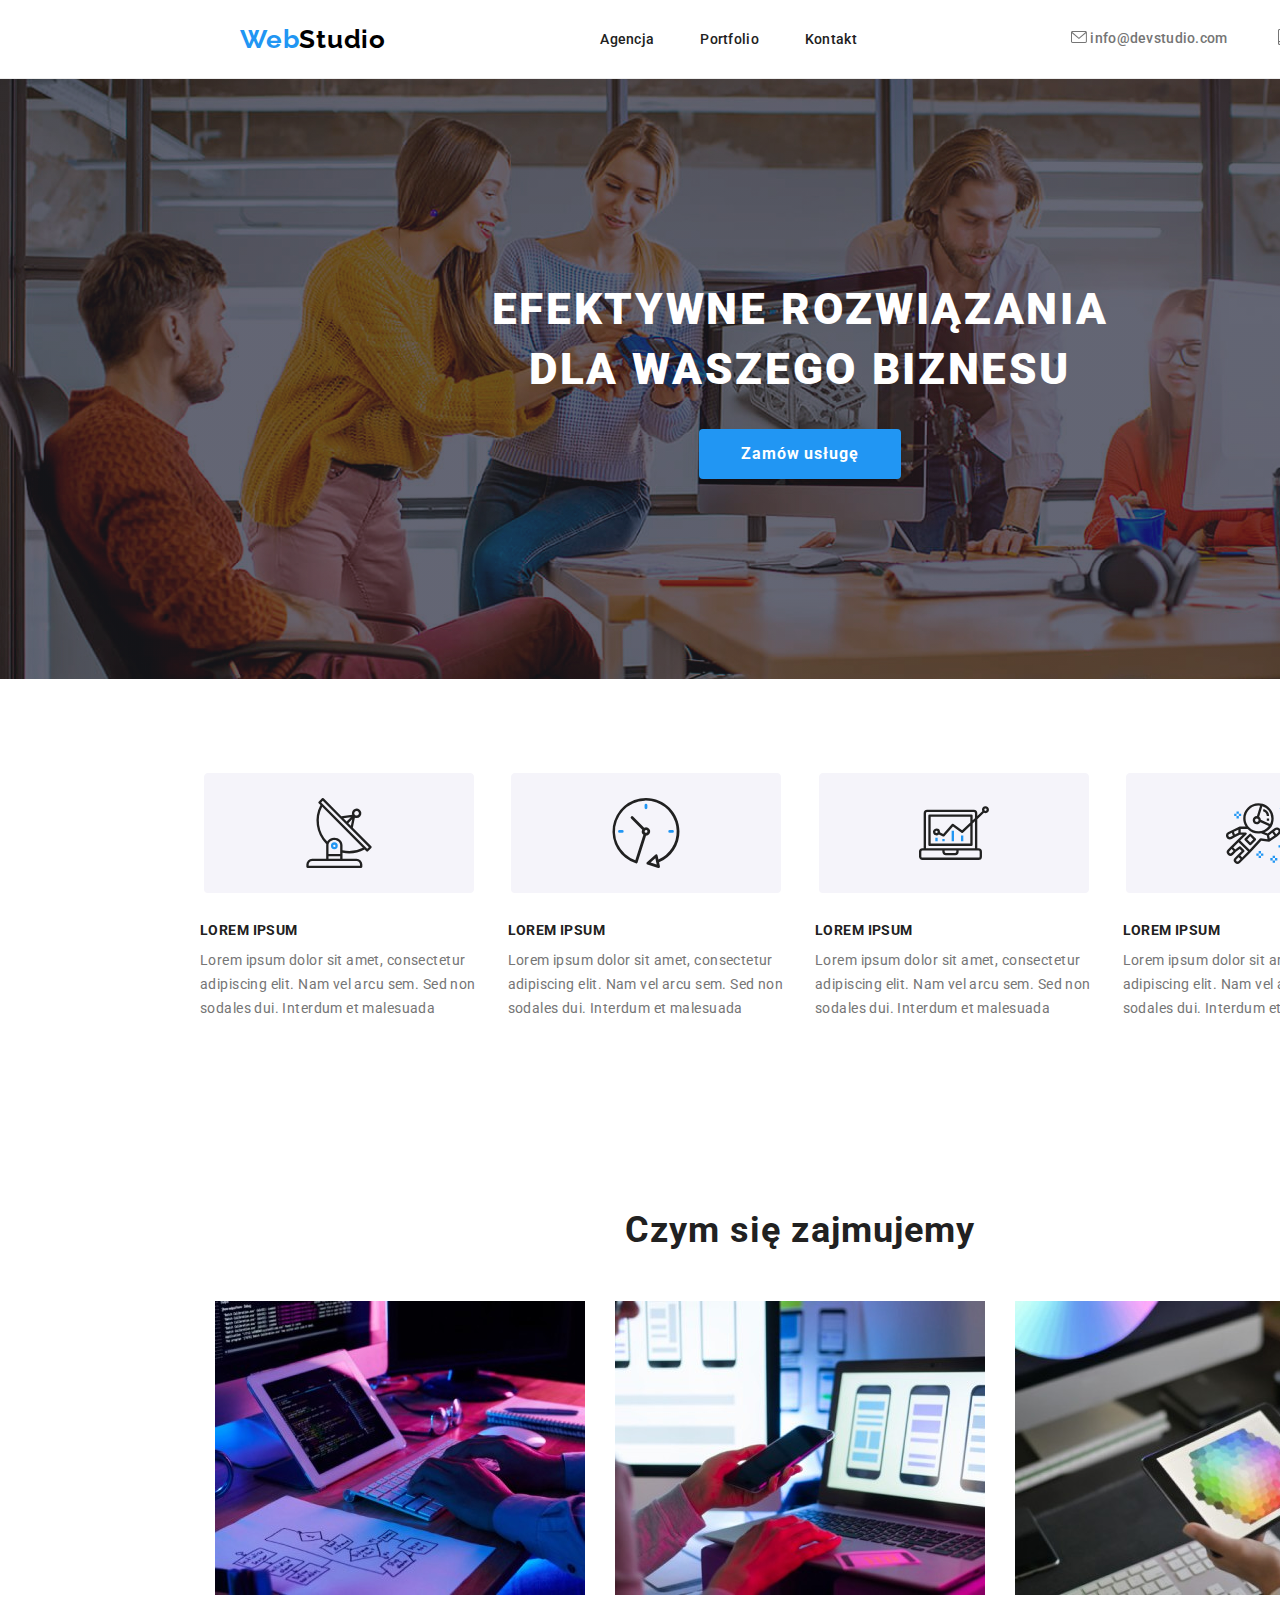
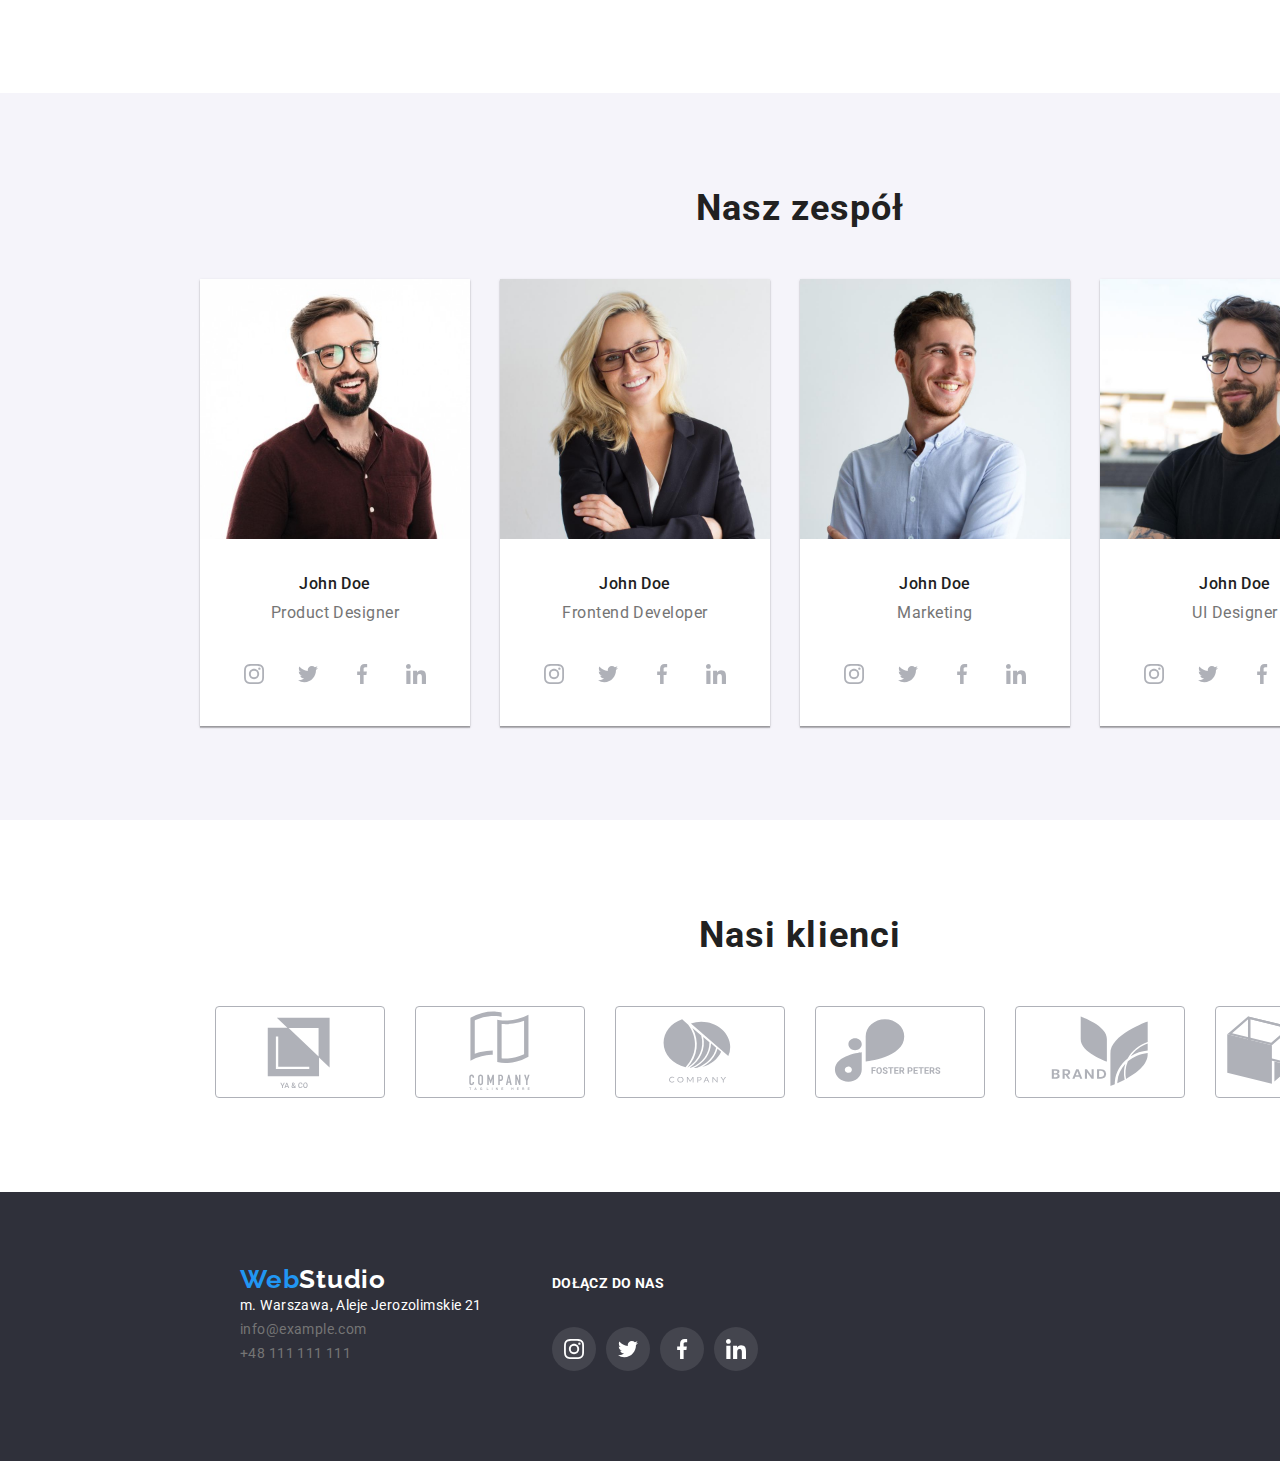
==== index.html @ 2d2eecfd "init" ====
<!doctype html>
<html lang="pl">

<head>
    <meta charset="UTF-8">
    <meta name="viewport" content="width=device-width, initial-scale=1.0">
    <title>WebSTUDIO</title>
    <link rel="preconnect" href="https://fonts.googleapis.com" />
    <link rel="preconnect" href="https://fonts.gstatic.com" crossorigin />
    <link rel="stylesheet"
        href="https://fonts.googleapis.com/css2?family=Raleway:wght@700&family=Roboto:wght@400;500;700;900&display=swap" />
    <link rel="stylesheet" href="./css/modern-normalize-mini.css">
    <link rel="stylesheet" href="css/styles.css" />
</head>

<body>
<!--header-->
    <header class="header">
        <div class="header__arrange container">
            <a class="logo" href="./index.html">
                <span class="logo__prim">Web</span><span class="logo__sec">Studio</span>
            </a>
            <nav class="nav">
                <ul class="nav__list">
                    <li class="nav__item"><a class="nav__link link__header" href="./index.html">Agencja</a></li>
                    <li class="nav__item"><a class="nav__link link__header" href="./portfolio.html">Portfolio</a></li>
                    <li class="nav__item"><a class="nav__link link__header" href="#">Kontakt</a></li>
                </ul>
            </nav>
            <ul class="contact__list">
                <li class="contact__item"> <a class="contact__link contact--email link__header" href="mailto:info@devstudio.com">
                 <svg class="contact__svg" width="16" height="12">
                  <use href="./images/icons.svg#icon-envelope"></use>
                 </svg> info@devstudio.com </a> 
                </li>
                <li class="contact__item"> <a class="contact__link contact--phone link__header"
                        href="tel:0048111111111">
                 <svg class="contact__svg" width="10" height="16">
                  <use href="./images/icons.svg#icon-smartphone"></use>
                 </svg>
                        +48 111 111 111</a> </li>
            </ul>
        </div>
    </header>

    <main class="main">
        <!-- sekcja baner-->
        <section class="banner center section">
            <div class="container">
                <h1 class="banner__title">EFEKTYWNE ROZWIĄZANIA <br> DLA WASZEGO BIZNESU</h1>
                <button class="banner__button banner__button:hover banner__button:focus-visible" type="button">Zamów
                    usługę</button>
            </div>
        </section>
        <!--sekcja nasze atuty -->
        <section class="assets section">
            <div class="container">
                <ul class="assets__list">
                    <li class="assets__item">
                        <div class="assets__svg">
                            <svg width="270" height="120">
                              <use href="./images/icons.svg#icon-antenna"></use>
                            </svg>
                          </div>
                        <h3 class="assets__title">LOREM IPSUM</h3>
                        <p class="assets__text">Lorem ipsum dolor sit amet, consectetur adipiscing elit. Nam vel arcu
                            sem. Sed non sodales dui. Interdum et malesuada</p>
                    </li>
                    <li class="assets__item">
                        <div class="assets__svg">
                            <svg width="270" height="120">
                              <use href="./images/icons.svg#icon-clock"></use>
                            </svg>
                          </div>
                        <h3 class="assets__title">LOREM IPSUM</h3>
                        <p class="assets__text">Lorem ipsum dolor sit amet, consectetur adipiscing elit. Nam vel
                            arcu sem. Sed non sodales dui. Interdum et malesuada</p>
                    </li>
                    <li class="assets__item">
                        <div class="assets__svg">
                            <svg width="270" height="120">
                              <use href="./images/icons.svg#icon-computer"></use>
                            </svg>
                          </div>
                        <h3 class="assets__title">LOREM IPSUM</h3>
                        <p class="assets__text">Lorem ipsum dolor sit amet, consectetur adipiscing elit. Nam vel arcu
                            sem. Sed non sodales dui. Interdum et malesuada</p>
                    </li>
                    <li class="assets__item">
                        <div class="assets__svg">
                            <svg width="270" height="120">
                              <use href="./images/icons.svg#icon-astronaut"></use>
                            </svg>
                          </div>
                        <h3 class="assets__title">LOREM IPSUM</h3>
                        <p class="assets__text">Lorem ipsum dolor sit amet, consectetur adipiscing elit. Nam vel
                            arcu sem. Sed non sodales dui. Interdum et malesuada</p>
                    </li>
                </ul>
            </div>
        </section>
        <!--sekcja projekty-->
        <section class="scope section center">
            <div class="container">
                <h2 class="secondary__title scope__title">Czym się zajmujemy</h2>
                <ul class="scope__list">
                    <li class="scope__item"><img class="scope__img" src="./images/img3_sq.jpg"
                            alt="web designer working with graphic tablet chosing color" width="370" height="294"></li>
                    <li class="scope__item"><img class="scope__img" src="./images/img2_sq.jpg"
                            alt="web ui designer developing an app for mobile phone" width="370" height="294"></li>
                    <li class="scope__item"><img class="scope__img" src="./images/img1_sq.jpg"
                            alt="programmer typing-alghorithm, monitor and graphical tablet are on site" width="370"
                            height="294"></li>
                </ul>
            </div>
        </section>
        <!--sekcja zespół-->
        <section class="team section center">
            <div class="container">
                <h2 class="secondary__title team__title">Nasz zespół</h2>
                <ul class="team__list">
                    <li class="team__item">
                        <img class="team__img" src="./images/photo1_sq.jpg"
                            alt="smiling male face wearing beard and glasses" width="270" height="260">
                        <h4 class="team__name">John Doe</h4>
                        <p class="team__profession">Product Designer</p>
                    <ul class="smedia smedia__list">
                        <li class="smedia__bckgr">
                          <a class="smedia__logo" href="#">
                            <svg width="20" height="20">
                              <use href="./images/icons.svg#icon-instagram"></use>
                            </svg>
                          </a>
                        </li>
                        <li class="smedia__bckgr">
                          <a class="smedia__logo" href="#">
                            <svg width="20" height="20">
                              <use href="./images/icons.svg#icon-twitter"></use>
                            </svg>
                          </a>
                        </li>
                        <li class="smedia__bckgr">
                          <a class="smedia__logo" href="#">
                            <svg width="20" height="20">
                              <use href="./images/icons.svg#icon-facebook"></use>
                            </svg>
                          </a>
                        </li>
                        <li class="smedia__bckgr">
                          <a class="smedia__logo" href="#">
                            <svg width="20" height="20">
                              <use href="./images/icons.svg#icon-linkedin"></use>
                            </svg>
                          </a>
                        </li>
                      </ul>
                    </li>
                    <li class="team__item">
                        <img class="team__img" src="./images/photo2_sq.jpg"
                            alt="smiling blond female face wearing glasses" width="270" height="260">
                        <h4 class="team__name">John Doe</h4>
                        <p class="team__profession">Frontend Developer</p>
                        <ul class="smedia smedia__list">
                        <li class="smedia__bckgr">
                          <a class="smedia__logo" href="#">
                            <svg width="20" height="20">
                              <use href="./images/icons.svg#icon-instagram"></use>
                            </svg>
                          </a>
                        </li>
                        <li class="smedia__bckgr">
                          <a class="smedia__logo" href="#">
                            <svg width="20" height="20">
                              <use href="./images/icons.svg#icon-twitter"></use>
                            </svg>
                          </a>
                        </li>
                        <li class="smedia__bckgr">
                          <a class="smedia__logo" href="#">
                            <svg width="20" height="20">
                              <use href="./images/icons.svg#icon-facebook"></use>
                            </svg>
                          </a>
                        </li>
                        <li class="smedia__bckgr">
                          <a class="smedia__logo" href="#">
                            <svg width="20" height="20">
                              <use href="./images/icons.svg#icon-linkedin"></use>
                            </svg>
                          </a>
                        </li>
                      </ul>
                        
                    </li>
                    <li class="team__item">
                        <img class="team__img" src="./images/photo3_sq.jpg" alt="smiling male face" width="270"
                            height="260">
                        <h4 class="team__name">John Doe</h4>
                        <p class="team__profession">Marketing</p>
                        <ul class="smedia smedia__list">
                        <li class="smedia__bckgr">
                          <a class="smedia__logo" href="#">
                            <svg width="20" height="20">
                              <use href="./images/icons.svg#icon-instagram"></use>
                            </svg>
                          </a>
                        </li>
                        <li class="smedia__bckgr">
                          <a class="smedia__logo" href="#">
                            <svg width="20" height="20">
                              <use href="./images/icons.svg#icon-twitter"></use>
                            </svg>
                          </a>
                        </li>
                        <li class="smedia__bckgr">
                          <a class="smedia__logo" href="#">
                            <svg width="20" height="20">
                              <use href="./images/icons.svg#icon-facebook"></use>
                            </svg>
                          </a>
                        </li>
                        <li class="smedia__bckgr">
                          <a class="smedia__logo" href="#">
                            <svg width="20" height="20">
                              <use href="./images/icons.svg#icon-linkedin"></use>
                            </svg>
                          </a>
                        </li>
                      </ul>
                    </li>
                    <li class="team__item">
                        <img class="team__img" src="./images/photo4_sq.jpg"
                            alt="smiling male face wearing beard and glasses" width="270" height="260">
                        <h4 class="team__name">John Doe</h4>
                        <p class="team__profession">UI Designer</p>
                        <ul class="smedia smedia__list">
                        <li class="smedia__bckgr">
                          <a class="smedia__logo" href="#">
                            <svg width="20" height="20">
                              <use href="./images/icons.svg#icon-instagram"></use>
                            </svg>
                          </a>
                        </li>
                        <li class="smedia__bckgr">
                          <a class="smedia__logo" href="#">
                            <svg width="20" height="20">
                              <use href="./images/icons.svg#icon-twitter"></use>
                            </svg>
                          </a>
                        </li>
                        <li class="smedia__bckgr">
                          <a class="smedia__logo" href="#">
                            <svg width="20" height="20">
                              <use href="./images/icons.svg#icon-facebook"></use>
                            </svg>
                          </a>
                        </li>
                        <li class="smedia__bckgr">
                          <a class="smedia__logo" href="#">
                            <svg width="20" height="20">
                              <use href="./images/icons.svg#icon-linkedin"></use>
                            </svg>
                          </a>
                        </li>
                      </ul>
                    </li>
                </ul>
            </div>
        </section>
        <!-- sekcja "nasi klienci" -->
      <section class="clients section center">
        <div class="client container">
          <h2 class="secondary__title scope__title">Nasi klienci</h2>
          <ul class="client__list">
            <li class="client__item">
              <a class="client__link" href="#">
                <svg width="170" height="92">
                  <use href="./images/icons.svg#icon-logo-client1"></use>
                </svg>
              </a>
            </li>
            <li class="client__item">
              <a class="client__link" href="#">
                <svg width="170" height="92">
                  <use href="./images/icons.svg#icon-logo-client2"></use>
                </svg>
              </a>
            </li>
            <li class="client__item">
              <a class="client__link" href="#">
                <svg width="170" height="92">
                  <use href="./images/icons.svg#icon-logo-client3"></use>
                </svg>
              </a>
            </li>
            <li class="client__item">
              <a class="client__link" href="#">
                <svg width="170" height="92">
                  <use href="./images/icons.svg#icon-logo-client4"></use>
                </svg>
              </a>
            </li>
            <li class="client__item">
              <a class="client__link" href="#">
                <svg width="170" height="92">
                  <use href="./images/icons.svg#icon-logo-client5"></use>
                </svg>
              </a>
            </li>
            <li class="client__item">
              <a class="client__link" href="#">
                <svg width="170" height="92">
                  <use href="./images/icons.svg#icon-logo-client6"></use>
                </svg>
              </a>
            </li>
          </ul>
        </div>
      </section>
    </main>
    <!-- footer-->
    <footer class="footer section">
        <div class="footer__arrange container">
          <div class="footer__item">
            <a class="logo" href="./index.html">
                <span class="logo__prim">Web</span><span class="logo__sec-footer">Studio</span>
            </a>
            <address class="address">
                <ul class="address__list">
                    <li class="address__item">
                        <a class="address__street link--hover" href="https://goo.gl/maps/AWv5r6P5fiDtamwy7"
                            target="_blank">m. Warszawa, Aleje Jerozolimskie 21</a>
                    </li>
                    <li class="address__item">
                        <a class="address__link link--hover" href="mailto:info@example.com">info@example.com</a>
                    </li>
                    <li class="address__item">
                        <a class="address__link link--hover" href="+48111111111">+48 111 111 111</a>
                    </li>
                </ul>
            </address>
          </div>
        <div class="footer__item">
          <h5 class="footer__title">Dołącz do nas</h5>
        <ul class="smedia smedia__list">
          <li class="smedia__bckgr">
            <a class="smedia__logo" href="#">
              <svg width="20" height="20">
                <use href="./images/icons.svg#icon-instagram"></use>
              </svg>
            </a>
          </li>
          <li class="smedia__bckgr">
            <a class="smedia__logo" href="#">
              <svg width="20" height="20">
                <use href="./images/icons.svg#icon-twitter"></use>
              </svg>
            </a>
          </li>
          <li class="smedia__bckgr">
            <a class="smedia__logo" href="#">
              <svg width="20" height="20">
                <use href="./images/icons.svg#icon-facebook"></use>
              </svg>
            </a>
          </li>
          <li class="smedia__bckgr">
            <a class="smedia__logo" href="#">
              <svg width="20" height="20">
                <use href="./images/icons.svg#icon-linkedin"></use>
              </svg>
            </a>
          </li>
        </ul>
       </div>
      </div>
    </footer>
</body>

</html>
---- css/styles.css ----
/* * {
  box-sizing: border-box;
} */


/* setting up variables - fonts & colors' panels */
:root {
  /* FONTS */
  --ff: Roboto, sans-serif;
  --ff-logo: Raleway, sans-serif;
  --fs: 16px;

  /* FONT COLORS */
  --font-color-prim: #212121; /* 4: nav in header; h2 i h3, filters' buttons */
  --font-color-sec: #757575; /* 4: contact mail&phone; p; */
  --font-color-hover: #2196f3; /* 4: hover and logo "web" part*/
  --font-color-white: #fff; /* 4: h1, button in h1, street, logo part footer, portfolio-button:hover */
  --font-color-black: #000; /* 4: logo-part header,  */
  --font-color-contact-footer: rgba(
    255,
    255,
    255,
    0.6
  ); /* 4: footer mail & phone */

  /* BACKGROUND */
  --bgcolor: #fff; /* main */
  --bgcolor-dark: #2f303a; /* 4: banner & footer */
  --bgcolor-fade: #f5f4fa; /* 4 "our team" section */
  /* --bgcolor-smedia-hover: #2196f3;
  --bgcolor-smedia-footer-hover: #2196f3; */
  --bgcolor-smedia-footer: rgba(255, 255, 255, 0.1);

  /* BUTTONS BACKGROUND */
  --bgcolor-button-banner: #2196f3;
  --bgcolor-button-banner-hover: #1076c9;
  --bgcolor-button-filter: #f5f4fa;
  --bgcolor-button-filter-hover: #2196f3;

  /* BORDERS */
  --border-header: 1px solid #ececec;
  --border-porfolio-items: 1px solid #eeeeee;
  --border-client-items: 1px solid #afb1b8;
  --border-client-items-hover: 1px solid #2196f3;

  /* SHADOWS */
  --shadow-team: 0px 2px 1px 0px rgba(0, 0, 0, 0.2),
    0px 1px 1px 0px rgba(0, 0, 0, 0.14), 0px 1px 3px 0px rgba(0, 0, 0, 0.12);

  /* SHADOW BUTTONS */
  --shadow-button: 0px 4px 4px 0px #00000026;
  --shadow-button-menu-hover: 0px 2px 2px 0px #0000001f,
    0px 1px 2px 0px #00000014, 0px 3px 1px 0px #0000001a;
    --shadow-portfolio-card-item-hover: 1px 4px 6px 0px #00000029,
    0px 4px 4px 0px #0000000f, 0px 1px 1px 0px #0000001f;
}

/* general classes & settings*/
h1,
h2,
h3,
h4,
p,
ul {
  margin: 0;
  padding: 0;
}
.container {
  margin: 0 auto;
  max-width: 1200px;
  /* justify-content: center; */
}
.section {
  padding: 94px 0;
}
.center {
  text-align: center;
}
/* .img--block {
  display: block;
} 
*/

/* PSEUDOCLASSES */
.hover:hover,
.hover:focus-visible {
  background-color: var(--bgcolor-button-filter-hover);
  color: var(--font-color-white);
  box-shadow: var(--shadow-button-menu-hover);
}
.banner__button:hover,
.banner__button:focus-visible {
  background-color: var(--bgcolor-button-banner-hover);
}
.link--hover:hover,
.link--hover:focus-visible {
  color: var(--font-color-contact-footer);
}
.link__header:hover,
.link__header:focus-visible {
  color: var(--font-color-hover);
}
.contact__link:hover > .contact__svg,
.contact__link:focus > .contact__svg {
  --color4: var(--font-color-hover);
}
/* clients */
.client__link:hover,
.client__link:focus {
  --color5: var(--font-color-hover);
  border: var(--border-client-items-hover)
}
/* social media */
.smedia__logo:hover,
.smedia__logo:focus-visible {
  --color5: var(--font-color-white);
  background-color: var(--font-color-hover);
}
.footer .social__logo {
  background-color: var(--bgcolor-smedia-footer);
}
/* cards */
.card__item:hover {
  box-shadow: var(--shadow-portfolio-card-item-hover);
}


/* general body settings */
body {
  margin: 0 auto;
  width: 1600px; /* a moze max-width ?*/
  font-family: var(--ff);
  font-size: var(--fs);
  background-color: var(--bgcolor);
  color: var(--font-color-prim);
}

.contact__list,
.nav__list,
.filters__list,
.cards__list,
.assets__list,
.scope__list,
.team__list,
.address__list,
.smedia__list, 
.client__list {
  list-style: none;
  list-style-type: none;
}
/* czy nie lepiej byłoby zrobić:
 ul {list-style:none itd} ?*/

.address__link,
.address__street,
.nav__link,
.contact__link {
  text-decoration: none;
}

/* HEADER */
.header__arrange {
  display: flex;
  align-items: center;
  justify-content: space-between;
}
.header {
  padding: 24px 0;
  border-bottom: var(--border-header);
}
/* LOGO */
.logo {
  font-family: var(--ff-logo);
  font-size: 26px;
  font-weight: 700;
  line-height: calc(30/26);
  letter-spacing: 0.03em;
  text-decoration: none;
}
.logo__prim {
  color: var(--font-color-hover);
}
.logo__sec {
  color: var(--font-color-black);
}
/* NAVIGATION */
.nav__list,
.contact__list {
  display: flex;
}
.nav__list {
  gap: 46px;
}
.contact__list {
  gap: 50px;
}
.nav__link,
.contact__link {
  font-size: 14px;
  font-weight: 500;
  line-height: calc(16 / 14);
  letter-spacing: 0.02em;
}
.nav__link {
  color: var(--font-color-prim);
}
.contact__link {
  color: var(--font-color-sec);
}
/* MAIN */
/* BANNER */
.banner {
  /* --color-shadow: #00000040;
  text-align: center; */
  color: var(--font-color-sec);
  background-color: var(--bgcolor-dark);
  background-image: linear-gradient(
      to bottom,
      rgba(47, 48, 58, 0.4) 0%,
      rgba(47, 48, 58, 0.4) 50%
    ),
    url(../images/banner-bckgr.jpg);
  background-position: center;
  background-size: cover;
  background-repeat: no-repeat;
  box-shadow: 0px 4px 4px 0px var(--color-shadow);
  max-width: 1600px;
  margin: 0 auto;
  padding: 12.5rem 0;
  /* display: flex;
  flex-flow: column;
  align-items: center;
  margin-bottom: 94px;
  height: 600px;
  text-align: center; 
  justify-content: center; */
  /* padding: 21.4vh 0; ok. 200px */
  
}
/* TITLE */
.banner__title {
  font-size: 2.75rem;
  font-weight: 900;
  line-height: 1.364; /*calc(60/44) */
  letter-spacing: 0.06em;
  color: var(--font-color-white);
  margin-bottom: 30px;
}
/* BUTTON */
.banner__button {
  padding: 10px 41.5px;
  /* width: 200px;
  height: 50px; */
  border: none;
  border-radius: 4px;
  color: var(--font-color-white);
  font-size: 16px;
  font-weight: 700;
  line-height: 1.875;
  letter-spacing: 0.06em;
  background-color: var(--bgcolor-button-banner);
  box-shadow: var(--shadow-button);
}
/* "NASZE ATUTY" SECTION */
.assets__list {
  display: flex;
  align-items: center;
  justify-content: center;
  gap: 30px;
}

/* .assets__item {
  display: flex;
  flex-flow: column;
  align-items: flex-start;
} */
.assets__svg {
  display: flex;
  justify-content: center;
  align-items: center;
  margin-bottom: 30px;
  padding: 0px;
  background-color: var(--bgcolor-skill-svg);
  border-radius: 4px;
}
.assets__title {
  margin-bottom: 10px;
  font-size: 0.875rem;
  font-weight: 700;
  line-height: 1.14;
  letter-spacing: 0.03em;
}
.assets__text {
  color: var(--font-color-sec);
  font-size: 0.875rem;
  line-height: 1.71;
  letter-spacing: 0.03em;
}
/* "czym się zajmujemy" section */
.scope__title {
  text-align: center;
  margin-bottom: 50px;
  font-size: 2.25rem;
  font-weight: 700;
  line-height: 1.167;
  letter-spacing: 0.03em;
}

.scope__list {
  display: flex;
  align-items: center;
  justify-content: center;
  gap: 30px;
}

/* "nasz zespół" section */
.team__title {
  text-align: center;
  margin-bottom: 50px;
  font-size: 2.25rem;
  font-weight: 700;
  line-height: 1.167;
  letter-spacing: 0.03em;
}
.team {
  /* display: flex;
  flex-flow: column;
  align-items: center;
  justify-content: center;
  height: 648px; */
  background-color: var(--bgcolor-fade);
}
.team__list {
  display: flex;
  flex-flow: row;
  /* align-items: center;
  justify-content: center; */
  gap: 30px;
}
.team__item {
  /* display: flex;
  flex-flow: column; */
  background-color: var(--bgcolor);
  box-shadow: var(--shadow-team);
}
.team__img {
  margin-bottom: 30px;
}
.team__name {
  margin-bottom: 10px;
  font-weight: 500;
  line-height: 1.188;
  letter-spacing: 0.03em;
  /* text-align: center; */
}
.team__profession {
  color: var(--font-color-sec);
  line-height: 1.188;
  letter-spacing: 0.03em;
  /* text-align: center; */
  margin-bottom: 30px;
}
.smedia {
  display: flex;
  align-items: center;
  justify-content: center;
  gap: 10px;
  margin-bottom: 30px;
  margin-top:16px;
  /* margin: 16px 32px 30px 32px; */
}
.smedia__logo {
  display: flex;
  align-items: center;
  justify-content: center;
  width: 44px;
  height: 44px;
  border-radius: 50%;
}
/* "nasi klienci" section */
.client__list {
  display: flex;
  align-items: center;
  justify-content: center;
  gap: 30px;
}
.client__link {
  display: flex;
  justify-content: center;
  align-items: center;
  width: 170px;
  height: 92px;
  border: var(--border-client-items);
  border-radius: 4px;
}

/* FOOTER */
.footer {
  /* display: flex;
  flex-flow: column;
  height: 252px; */
  background-color: var(--bgcolor-dark);
}
.footer__arrange {
  display: flex;
  /* flex-flow: column; */
  align-items: baseline;
}
.footer.section {
  padding: 60px 0;
}
.logo {
  padding-inline-start: 40px;
}
.footer .logo__sec-footer {
  color: var(--font-color-white);
}
.address {
  /* margin-left: 215px; */
  font-style: normal;
}
.address__list {
  font-size: 14px;
  line-height: 1.714;
  letter-spacing: 0.03em;
  padding-inline-start: 40px;
  /* margin-left: 215px; */
}
.address__link {
  color: var(--font-color-sec);
}
.address__street {
  color: var(--font-color-white);
}
.footer__item {
  display: flex;
  flex-direction: column;
  margin-right: 70px;
}
.footer__item:nth-child(2) {
  margin-right: 78px;
}
.footer__title {
  margin-bottom: 20px;
  text-transform: uppercase;
  color: var(--font-color-white);
  font-size: 14px;
  font-weight: 700;
  line-height: 16px;
  letter-spacing: 0.03em;
}
.footer .smedia__logo {
  background-color: var(--bgcolor-smedia-footer);
  --color5: var(--font-color-white);
}
.footer .smedia__logo:hover {
  background-color: var(--font-color-hover);
}

/* PORTFOLIO STYLES */
.filters {
  display: flex;
  align-items: center;
  justify-content: center;
  /* margin-bottom: 50px; */
}
.filters__list {
  display: flex;
  gap: 8px;
}
.filters__button {
  padding: 6px 22px;
  border: none;
  border-radius: 4px;
  background-color: var(--bgcolor-button-filter);
  cursor: pointer;
}
.filters__item:not(:last-child) {
  margin-right: 12px;
}
.button__text--sec {
  /* font-family: inherit; */
  font-weight: 500;
  line-height: 1.625;
  letter-spacing: 0.03em;
}

/* CARDS */
/* .cards {
  margin: 0 auto 94px auto;
  width: 1360px;
} */
.cards__list {
  display: flex;
  flex-wrap: wrap;
  justify-content: center;
  align-items: center;
  gap: 30px;
}
.card__item {
  padding: 0 0 24px;
  /* border-left: var(--border-porfolio-items);
  border-right: var(--border-porfolio-items);
  border-bottom: var(--border-porfolio-items); */
  border: var(--border-porfolio-items);
}
/* .card__img {
  display: block;
} */
.card__title {
  font-size: 1.125rem;
  font-weight: 700;
  line-height: 2;
  letter-spacing: 0.06em;
  margin-bottom: 4px;
  padding: 20px 0 0 24px;
}
.card__caption {
  color: var(--font-color-sec);
  font-size: 1rem;
  line-height: 1.875;
  letter-spacing: 0.03em;
  padding: 0 24px 20px 24px;
}
/* .card__title,
.card__caption {
  margin-left: 24px;
} */
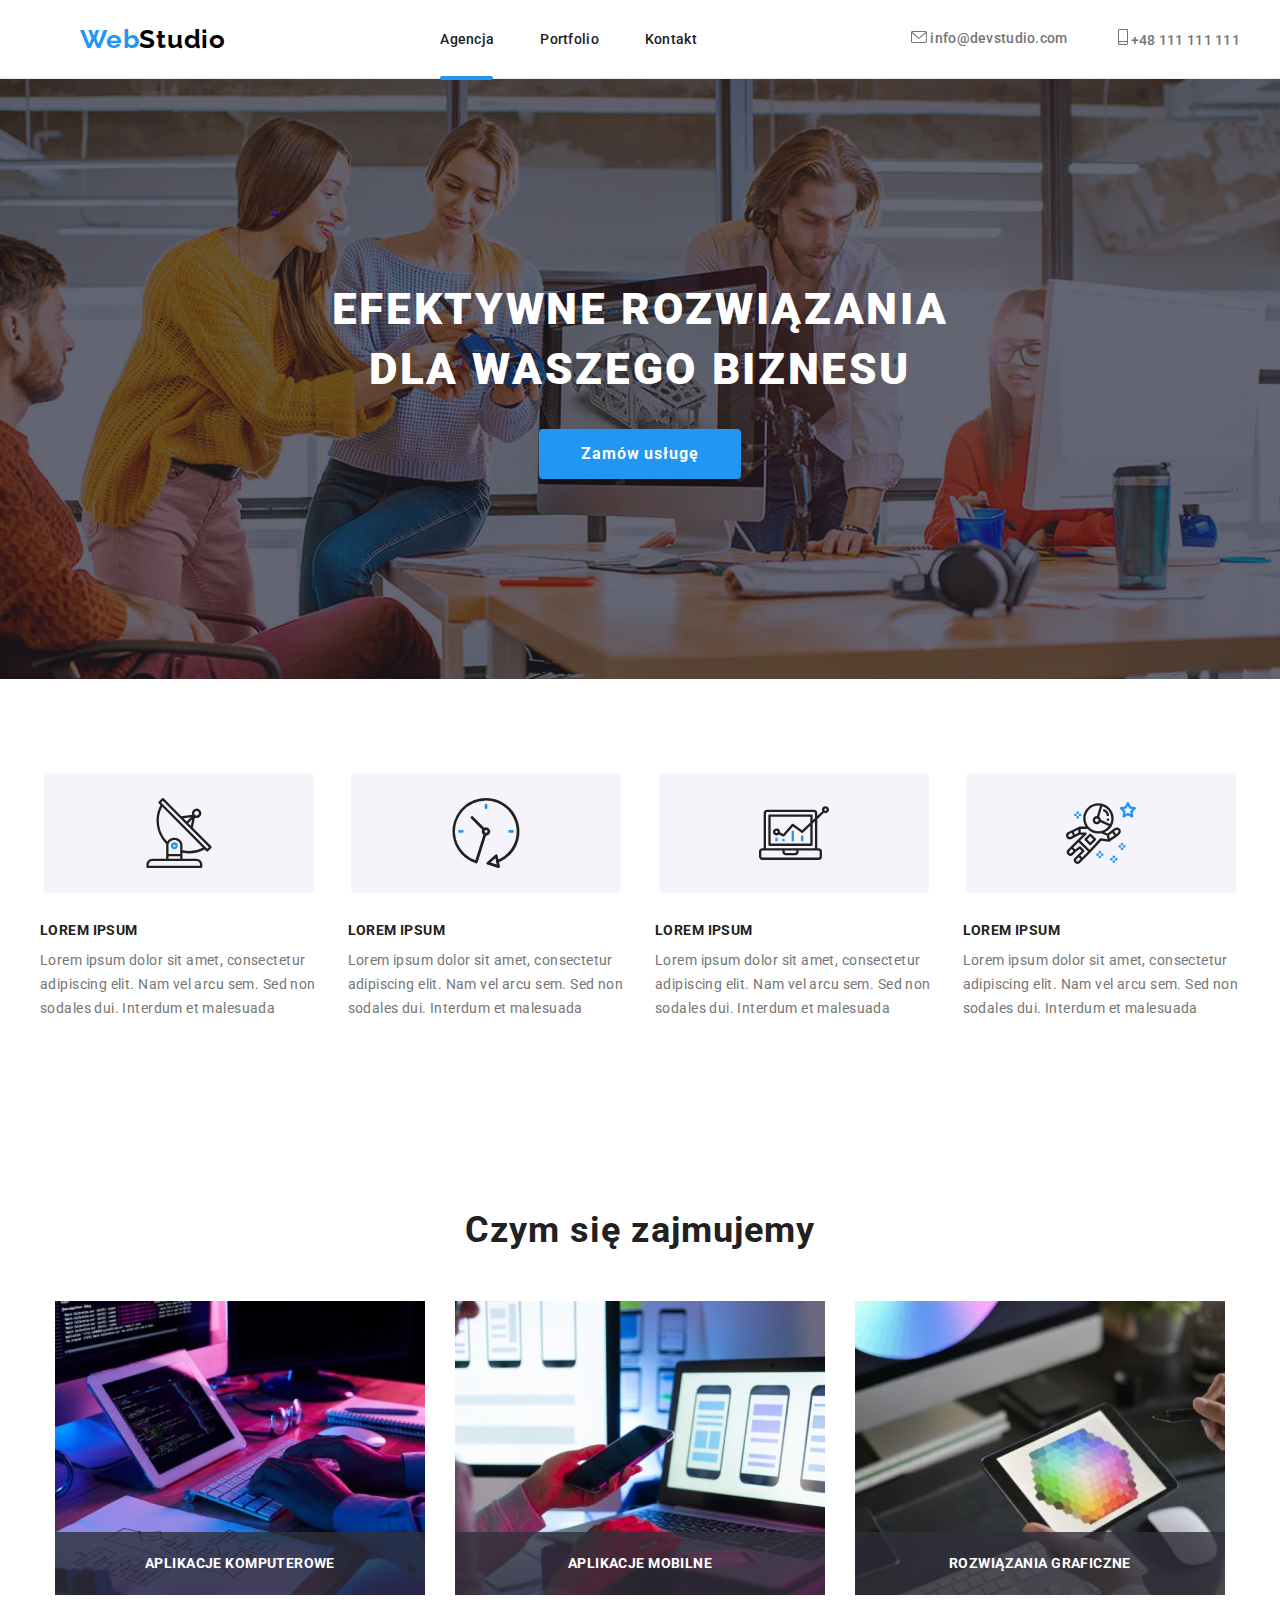
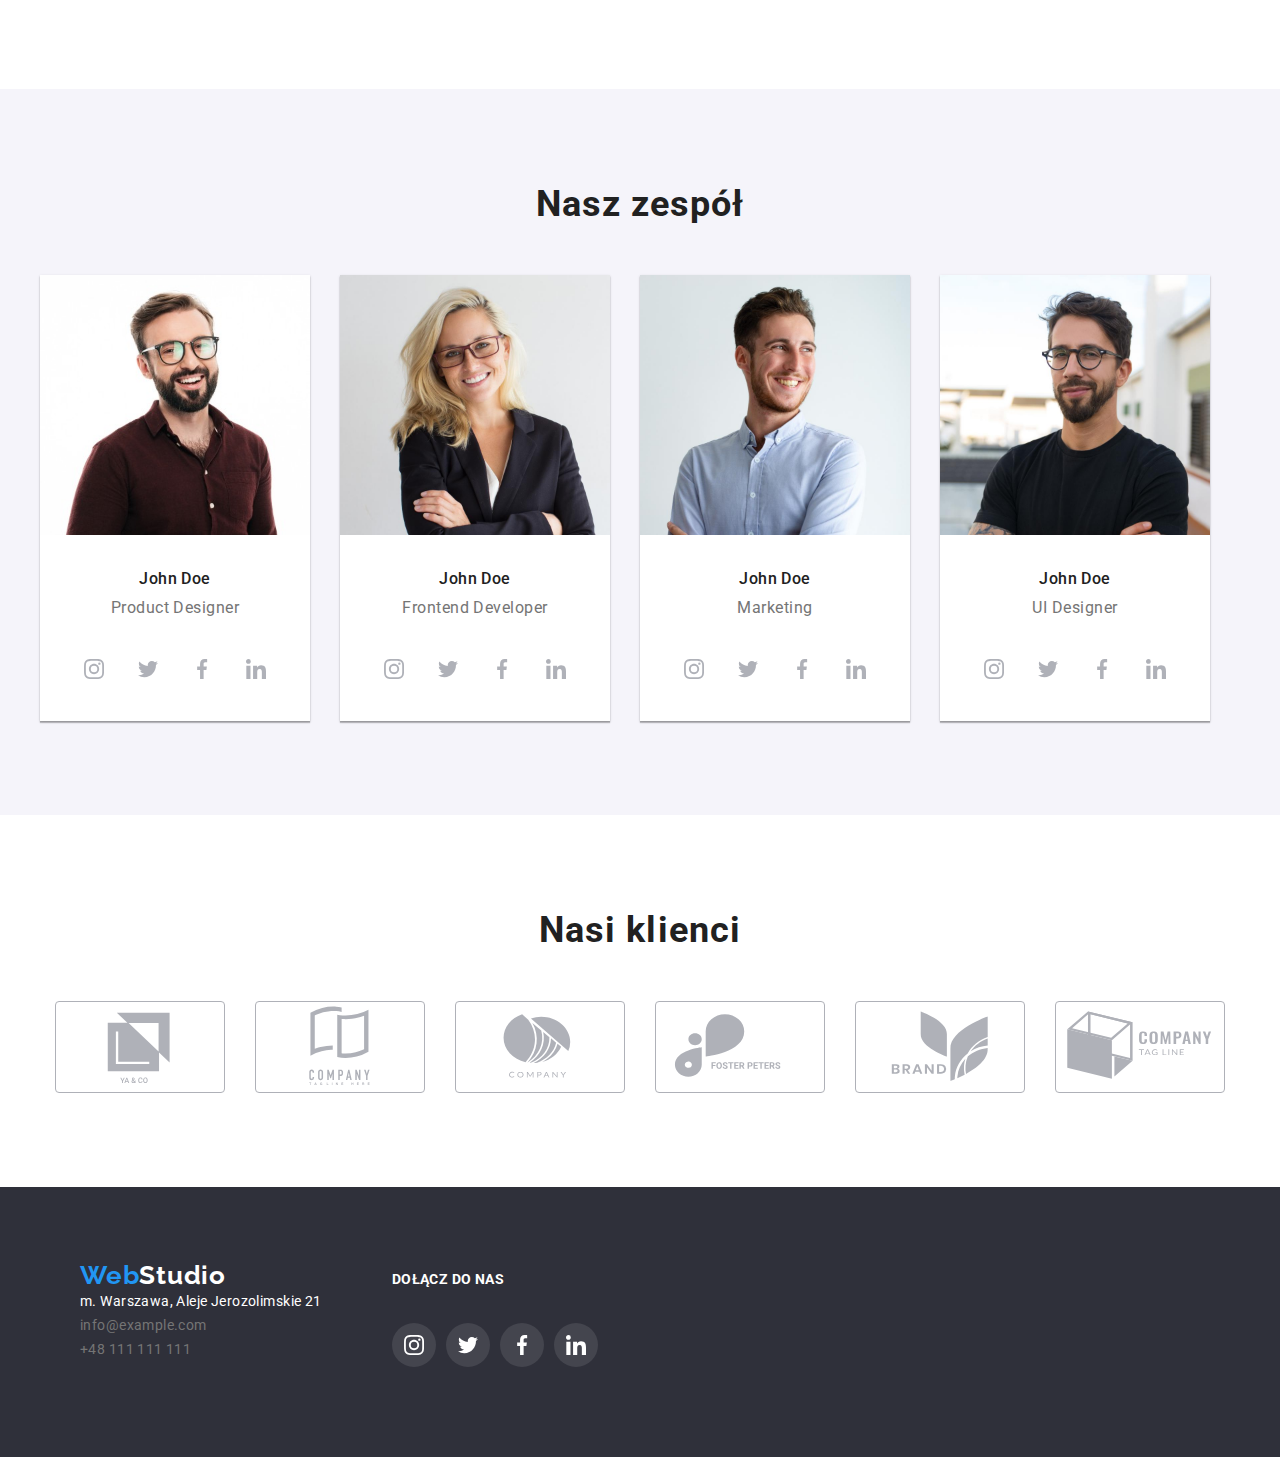
==== commit 033860a4: "beginning" ====
--- a/index.html
+++ b/index.html
@@ -22,7 +22,7 @@
             </a>
             <nav class="nav">
                 <ul class="nav__list">
-                    <li class="nav__item"><a class="nav__link link__header" href="./index.html">Agencja</a></li>
+                    <li class="nav__item page--active"><a class="nav__link link__header" href="./index.html">Agencja</a></li>
                     <li class="nav__item"><a class="nav__link link__header" href="./portfolio.html">Portfolio</a></li>
                     <li class="nav__item"><a class="nav__link link__header" href="#">Kontakt</a></li>
                 </ul>
@@ -48,7 +48,7 @@
         <section class="banner center section">
             <div class="container">
                 <h1 class="banner__title">EFEKTYWNE ROZWIĄZANIA <br> DLA WASZEGO BIZNESU</h1>
-                <button class="banner__button banner__button:hover banner__button:focus-visible" type="button">Zamów
+                <button class="banner__button banner__button:hover banner__button:focus-visible" type="button" data-modal-open>Zamów
                     usługę</button>
             </div>
         </section>
@@ -104,13 +104,25 @@
             <div class="container">
                 <h2 class="secondary__title scope__title">Czym się zajmujemy</h2>
                 <ul class="scope__list">
-                    <li class="scope__item"><img class="scope__img" src="./images/img3_sq.jpg"
-                            alt="web designer working with graphic tablet chosing color" width="370" height="294"></li>
-                    <li class="scope__item"><img class="scope__img" src="./images/img2_sq.jpg"
-                            alt="web ui designer developing an app for mobile phone" width="370" height="294"></li>
-                    <li class="scope__item"><img class="scope__img" src="./images/img1_sq.jpg"
-                            alt="programmer typing-alghorithm, monitor and graphical tablet are on site" width="370"
-                            height="294"></li>
+                    <li class="scope__item">
+                      <img class="scope__img img--block" src="./images/img3_sq.jpg"
+                            alt="web designer working with graphic tablet chosing color" width="370" height="294">
+                      <div class="scope__overlay">
+                        <h5 class="scope-overlay__title title--over">aplikacje komputerowe</h5>
+                      </div>
+                    </li>
+                    <li class="scope__item">
+                      <img class="scope__img img--block" src="./images/img2_sq.jpg"
+                            alt="web ui designer developing an app for mobile phone" width="370" height="294">
+                      <div class="scope__overlay"><h5 class="scope-overlay__title title--over">aplikacje mobilne</h5>
+                      </div>
+                    </li>
+                    <li class="scope__item">
+                      <img class="scope__img img--block" src="./images/img1_sq.jpg"
+                            alt="programmer typing-alghorithm, monitor and graphical tablet are on site" width="370" height="294">
+                      <div class="scope__overlay"><h5 class="scope-overlay__title title--over">rozwiązania graficzne</h5>
+                      </div>
+                    </li>
                 </ul>
             </div>
         </section>
--- a/css/styles.css
+++ b/css/styles.css
@@ -30,6 +30,10 @@
   /* --bgcolor-smedia-hover: #2196f3;
   --bgcolor-smedia-footer-hover: #2196f3; */
   --bgcolor-smedia-footer: rgba(255, 255, 255, 0.1);
+  --bgcolor-scope-overlay: #2f303acc;
+  --bgcolor-card-background: #2196f3e5;
+  --bgcolor-page-active: #2196f3;
+  --bgcolor-modal: #fff;
 
   /* BUTTONS BACKGROUND */
   --bgcolor-button-banner: #2196f3;
@@ -76,10 +80,10 @@
 .center {
   text-align: center;
 }
-/* .img--block {
+.img--block {
   display: block;
 } 
-*/
+
 
 /* PSEUDOCLASSES */
 .hover:hover,
@@ -127,15 +131,15 @@
 
 /* general body settings */
 body {
-  margin: 0 auto;
-  width: 1600px; /* a moze max-width ?*/
+  /* margin: 0 auto;
+  width: 1600px; a moze max-width ? */
   font-family: var(--ff);
   font-size: var(--fs);
   background-color: var(--bgcolor);
   color: var(--font-color-prim);
 }
 
-.contact__list,
+/* .contact__list,
 .nav__list,
 .filters__list,
 .cards__list,
@@ -147,9 +151,11 @@
 .client__list {
   list-style: none;
   list-style-type: none;
-}
-/* czy nie lepiej byłoby zrobić:
- ul {list-style:none itd} ?*/
+} */
+
+ ul {
+  list-style: none;
+} 
 
 .address__link,
 .address__street,
@@ -207,6 +213,23 @@
 .contact__link {
   color: var(--font-color-sec);
 }
+/* | PAGE ACTIVE */
+.page--active {
+  position: relative;
+}
+.page--active::after {
+  content: "";
+  position: absolute;
+  top: 45.8px; /* 76px */
+  bottom: -31.4px;
+  left: 0; /* 453px; */
+  right: 0;
+  background-color: var(--bgcolor-page-active);
+  border-radius: 2px;
+  width:53px;
+  height:4px;
+}
+
 /* MAIN */
 /* BANNER */
 .banner {
@@ -246,6 +269,12 @@
   color: var(--font-color-white);
   margin-bottom: 30px;
 }
+.title--over {
+  font-size: 0.875rem;
+  font-weight: 700;
+  line-height: 1.143;
+  letter-spacing: 0.03em;
+}
 /* BUTTON */
 .banner__button {
   padding: 10px 41.5px;
@@ -312,6 +341,27 @@
   justify-content: center;
   gap: 30px;
 }
+.scope__item{
+  position: relative;
+}
+
+/* .scope__img{
+  position:relative;
+} */
+
+.scope__overlay {
+  position: absolute;
+  bottom: 0;
+  left: 0;
+  right: 0;
+  /* width: 100%; */
+  /* padding: 27px 90px; */
+  background-color: var(--bgcolor-scope-overlay);
+}
+.scope-overlay__title {
+  color: var(--font-color-white);
+  text-transform: uppercase;
+}
 
 /* "nasz zespół" section */
 .team__title {
